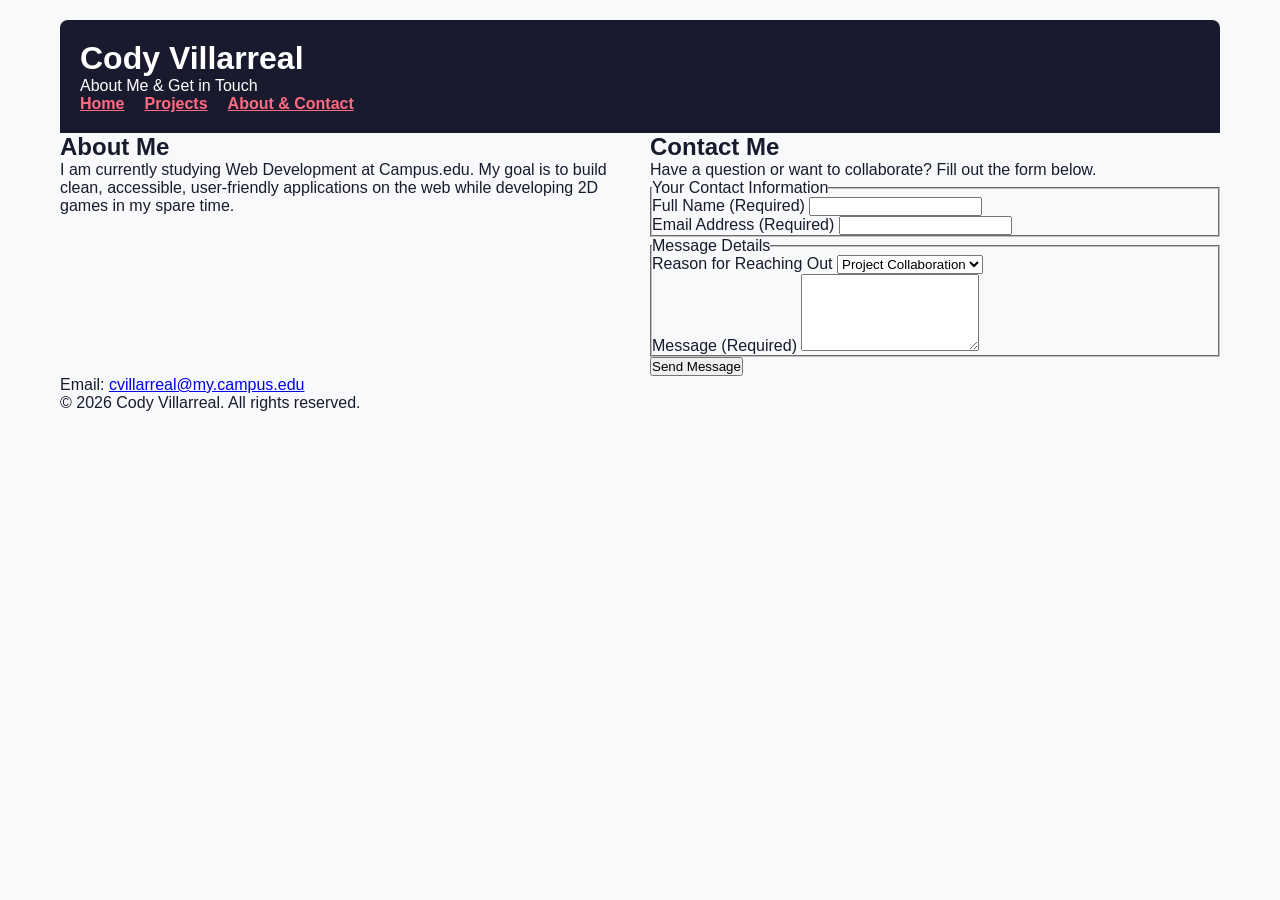
==== about.html @ d07d8ecf "Add about.html with contact form and information" ====
<!DOCTYPE html>
<html lang="en">
<head>
  <meta charset="UTF-8">
  <meta name="viewport" content="width=device-width, initial-scale=1.0">
  <title>About &amp; Contact - Cody Villarreal</title>
  <link rel="stylesheet" href="styles.css">
</head>
<body>
  <header>
    <div class="container">
      <h1>Cody Villarreal</h1>
      <p class="subtitle">About Me &amp; Get in Touch</p>
      <nav aria-label="Main Navigation">
        <ul>
          <li><a href="index.html">Home</a></li>
          <li><a href="projects.html">Projects</a></li>
          <li><a href="about.html" aria-current="page">About &amp; Contact</a></li>
        </ul>
      </nav>
    </div>
  </header>

  <main class="container">
    <section class="card">
      <h2>About Me</h2>
      <p>I am currently studying Web Development at Campus.edu. My goal is to build clean, accessible, user-friendly applications on the web while developing 2D games in my spare time.</p>
    </section>

    <section class="card" aria-labelledby="contact-heading">
      <h2 id="contact-heading">Contact Me</h2>
      <p>Have a question or want to collaborate? Fill out the form below.</p>

      <form id="contact-form" novalidate>
        <fieldset>
          <legend>Your Contact Information</legend>

          <div class="form-group">
            <label for="full-name">Full Name (Required)</label>
            <input type="text" id="full-name" name="full-name" required aria-required="true" aria-describedby="name-error">
            <span id="name-error" class="error-message" role="alert" hidden>Error: Please enter your full name.</span>
          </div>

          <div class="form-group">
            <label for="email">Email Address (Required)</label>
            <input type="email" id="email" name="email" required aria-required="true" aria-describedby="email-error">
            <span id="email-error" class="error-message" role="alert" hidden>Error: Please enter a valid email address (e.g., name@example.com).</span>
          </div>
        </fieldset>

        <fieldset>
          <legend>Message Details</legend>

          <div class="form-group">
            <label for="topic">Reason for Reaching Out</label>
            <select id="topic" name="topic">
              <option value="collaboration">Project Collaboration</option>
              <option value="question">General Question</option>
              <option value="feedback">Website Feedback</option>
            </select>
          </div>

          <div class="form-group">
            <label for="message">Message (Required)</label>
            <textarea id="message" name="message" rows="5" required aria-required="true" aria-describedby="message-error"></textarea>
            <span id="message-error" class="error-message" role="alert" hidden>Error: Please enter a message before submitting.</span>
          </div>
        </fieldset>

        <button type="submit" class="btn">Send Message</button>
        <p id="form-success" class="success-message" role="status" hidden>Thank you! Your message passed validation and is ready to send.</p>
      </form>
    </section>
  </main>

  <footer>
    <div class="container">
      <p>Email: <a href="mailto:cvillarreal@my.campus.edu">cvillarreal@my.campus.edu</a></p>
      <p>&copy; 2026 Cody Villarreal. All rights reserved.</p>
    </div>
  </footer>

  <script>
    document.getElementById('contact-form').addEventListener('submit', function (event) {
      event.preventDefault();
      let isValid = true;
      const successMsg = document.getElementById('form-success');
      successMsg.hidden = true;

      const rules = [
        { id: 'full-name', errorId: 'name-error', valid: (v) => v.trim().length > 0 },
        { id: 'email', errorId: 'email-error', valid: (v) => /^[^\s@]+@[^\s@]+\.[^\s@]+$/.test(v) },
        { id: 'message', errorId: 'message-error', valid: (v) => v.trim().length > 0 }
      ];

      rules.forEach(({ id, errorId, valid }) => {
        const field = document.getElementById(id);
        const errorSpan = document.getElementById(errorId);
        if (!valid(field.value)) {
          field.setAttribute('aria-invalid', 'true');
          errorSpan.hidden = false;
          isValid = false;
        } else {
          field.removeAttribute('aria-invalid');
          errorSpan.hidden = true;
        }
      });

      if (isValid) {
        successMsg.hidden = false;
        this.reset();
      }
    });
  </script>
</body>
</html>
---- styles.css ----
/* 1. GLOBAL & TYPE SELECTORS */
* {
  box-sizing: border-box;
  margin: 0;
  padding: 0;
}

body {
  font-family: Arial, sans-serif;
  background-color: #f8f9fa;
  color: #1a1a2e;
  margin: 0 auto;
  padding: 20px;
  max-width: 1200px; /* Expanded max-width for desktop viewports */
}

/* Flexbox Navigation Header */
header {
  background-color: #1a1a2e;
  color: #ffffff;
  padding: 20px;
  border-radius: 8px 8px 0 0;
  margin-bottom: 0;
  display: flex;
  flex-direction: column;
  align-items: center;
  gap: 10px;
  text-align: center;
}

header nav ul {
  display: flex;
  flex-direction: column;
  list-style: none;
  gap: 10px;
}

header a {
  color: #FF6B81; /* High-contrast coral accent for WCAG AA compliance (4.52:1 ratio against #1a1a2e) */
  text-decoration: underline;
  font-weight: bold;
}

header a:hover,
header a:focus {
  color: #ffffff; /* High-contrast white hover state */
}

/* WAVY DIVIDER STYLES */
.wave-container {
  width: 100%;
  overflow: hidden;
  line-height: 0;
  margin-bottom: 25px;
}

.wave-container svg {
  position: relative;
  display: block;
  width: 100%;
  height: 50px;
}

/* CSS Grid for Main Layout Section */
main {
  display: grid;
  grid-template-columns: 1fr; /* Default 1-column layout for mobile */
  gap: 20px;
}

/* 2. CLASS SELECTORS */
.card-section {
  background-color: #ffffff;
  border: 2px solid #0f3460;
  padding: 20px;
  border-radius: 8px;
}

/* Flexbox layout inside the About card */
.about-flex {
  display: flex;
  flex-direction: column;
  align-items: center;
  gap: 15px;
  margin-top: 10px;
}

.profile-img {
  border: 3px solid #e94560;
  padding: 5px;
  border-radius: 50%;
  max-width: 150px;
  height: auto;
}

/* 3. ID SELECTORS */
#contact {
  background-color: #0f3460;
  color: #ffffff;
  padding: 15px;
  margin-top: 30px;
  border-top: 4px solid #e94560;
  text-align: center;
  border-radius: 0 0 8px 8px;
}

#contact a {
  color: #FF6B81; /* High-contrast coral accent for email link against #0f3460 */
  text-decoration: underline;
}

#contact a:hover,
#contact a:focus {
  color: #ffffff;
}

/* 4. MEDIA QUERIES FOR RESPONSIVE BREAKPOINTS */

/* Tablet Viewport (768px+) */
@media (min-width: 768px) {
  header {
    flex-direction: row;
    justify-content: space-between;
    text-align: left;
  }

  header nav ul {
    flex-direction: row;
    gap: 20px;
  }

  .about-flex {
    flex-direction: row;
    justify-content: space-between;
  }
}

/* Desktop Viewport (1200px+) */
@media (min-width: 1200px) {
  main {
    grid-template-columns: 1fr 1fr; /* Multi-column Grid layout */
  }
}
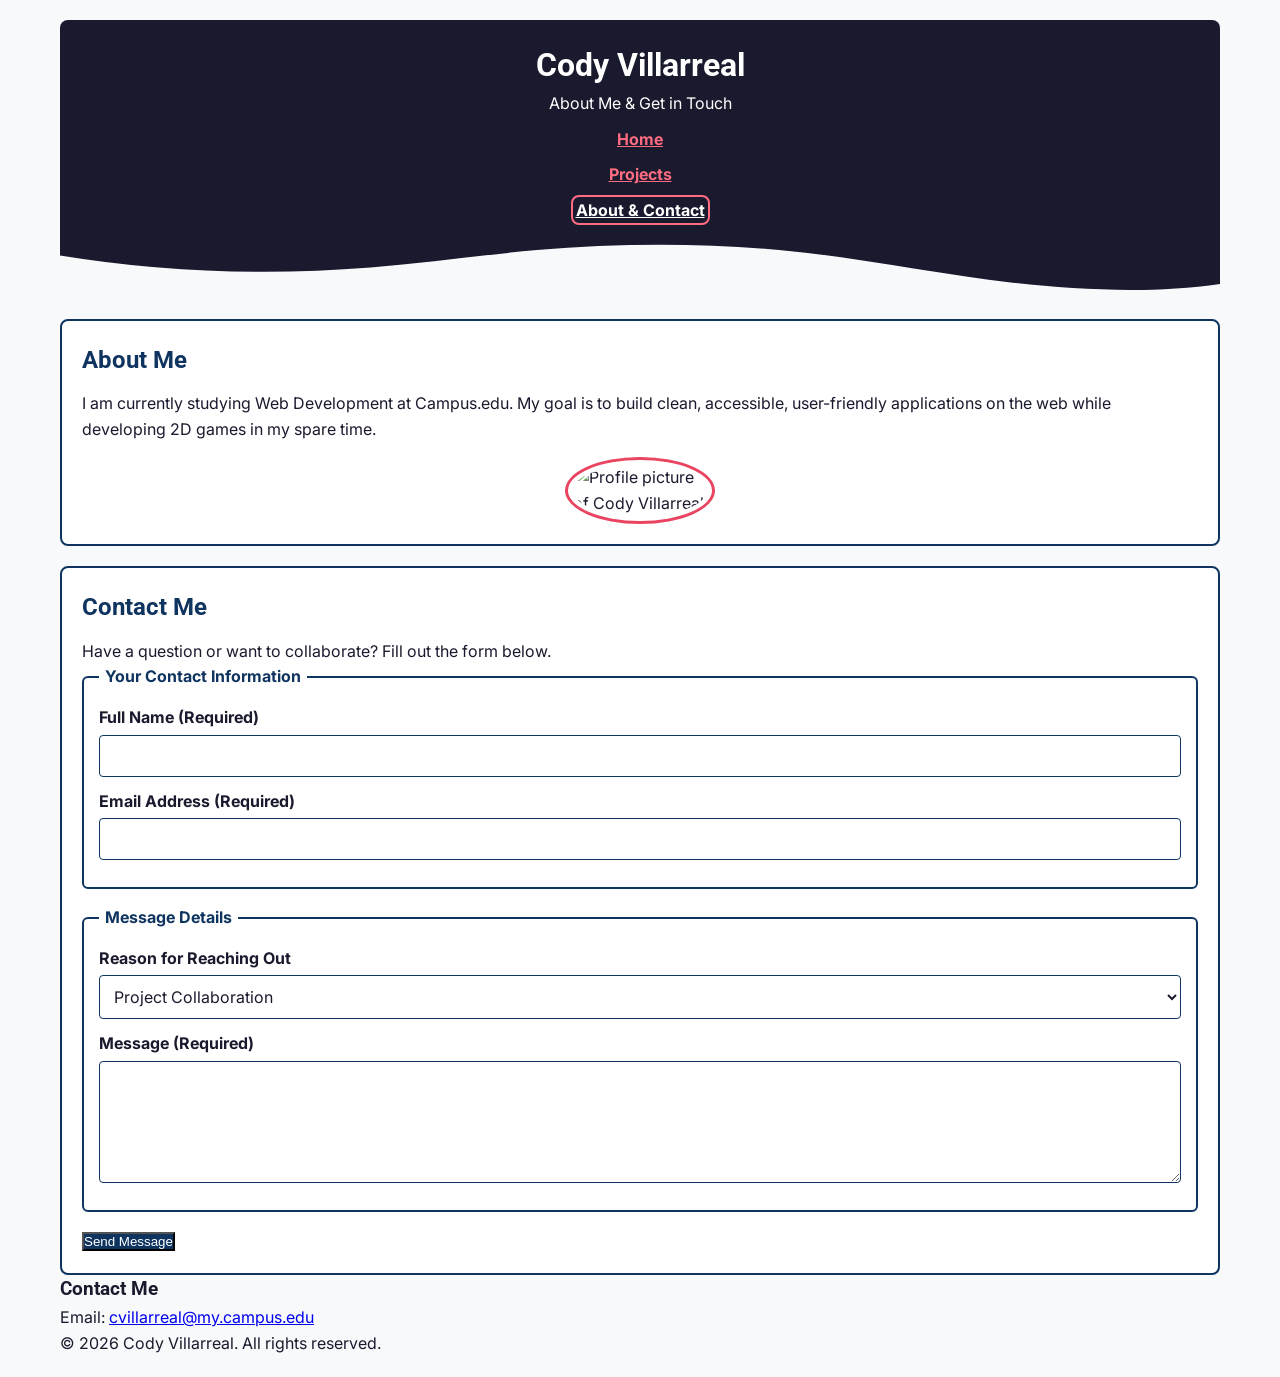
==== commit 33400380: "Refactor about.html structure and update styles" ====
--- a/about.html
+++ b/about.html
@@ -4,30 +4,46 @@
   <meta charset="UTF-8">
   <meta name="viewport" content="width=device-width, initial-scale=1.0">
   <title>About &amp; Contact - Cody Villarreal</title>
+  <!-- Google Font Pairing: Roboto (Headings) + Inter (Body) -->
+  <link rel="preconnect" href="https://fonts.googleapis.com">
+  <link rel="preconnect" href="https://fonts.gstatic.com" crossorigin>
+  <link href="https://fonts.googleapis.com/css2?family=Inter:wght@400;600;700&family=Roboto:wght@700&display=swap" rel="stylesheet">
   <link rel="stylesheet" href="styles.css">
 </head>
 <body>
   <header>
-    <div class="container">
+    <div>
       <h1>Cody Villarreal</h1>
-      <p class="subtitle">About Me &amp; Get in Touch</p>
-      <nav aria-label="Main Navigation">
-        <ul>
-          <li><a href="index.html">Home</a></li>
-          <li><a href="projects.html">Projects</a></li>
-          <li><a href="about.html" aria-current="page">About &amp; Contact</a></li>
-        </ul>
-      </nav>
+      <p>About Me &amp; Get in Touch</p>
     </div>
+    <nav aria-label="Main Navigation">
+      <ul>
+        <li><a href="index.html">Home</a></li>
+        <li><a href="projects.html">Projects</a></li>
+        <li><a href="about.html" aria-current="page">About &amp; Contact</a></li>
+      </ul>
+    </nav>
   </header>
 
-  <main class="container">
-    <section class="card">
+  <!-- Wavy Divider (Decorative - Hidden from screen readers & WAVE) -->
+  <div class="wave-container">
+    <svg viewBox="0 0 1200 120" preserveAspectRatio="none" aria-hidden="true" focusable="false">
+      <path d="M321.39,56.44c58-10.79,114.16-30.13,172-41.86,82.39-16.72,168.19-17.73,250.45-.39C823.78,31,906.67,72,985.66,92.83c70.05,18.48,146.53,26.09,214.34,3V0H0V27.35A600.21,600.21,0,0,0,321.39,56.44Z" fill="#1a1a2e"></path>
+    </svg>
+  </div>
+
+  <main>
+    <section class="card-section">
       <h2>About Me</h2>
-      <p>I am currently studying Web Development at Campus.edu. My goal is to build clean, accessible, user-friendly applications on the web while developing 2D games in my spare time.</p>
+      <div class="about-flex">
+        <p>I am currently studying Web Development at Campus.edu. My goal is to build clean, accessible, user-friendly applications on the web while developing 2D games in my spare time.</p>
+        <img class="profile-img" 
+             src="https://dummyimage.com/150x150/cccccc/000000.png&text=Profile" 
+             alt="Profile picture of Cody Villarreal">
+      </div>
     </section>
 
-    <section class="card" aria-labelledby="contact-heading">
+    <section class="card-section" aria-labelledby="contact-heading">
       <h2 id="contact-heading">Contact Me</h2>
       <p>Have a question or want to collaborate? Fill out the form below.</p>
 
@@ -67,14 +83,15 @@
           </div>
         </fieldset>
 
-        <button type="submit" class="btn">Send Message</button>
+        <button type="submit" class="btn-submit">Send Message</button>
         <p id="form-success" class="success-message" role="status" hidden>Thank you! Your message passed validation and is ready to send.</p>
       </form>
     </section>
   </main>
 
   <footer>
-    <div class="container">
+    <div id="contact">
+      <h3>Contact Me</h3>
       <p>Email: <a href="mailto:cvillarreal@my.campus.edu">cvillarreal@my.campus.edu</a></p>
       <p>&copy; 2026 Cody Villarreal. All rights reserved.</p>
     </div>
--- a/styles.css
+++ b/styles.css
@@ -6,15 +6,20 @@
 }
 
 body {
-  font-family: Arial, sans-serif;
+  font-family: 'Inter', Arial, sans-serif;
   background-color: #f8f9fa;
   color: #1a1a2e;
   margin: 0 auto;
   padding: 20px;
-  max-width: 1200px; /* Expanded max-width for desktop viewports */
-}
-
-/* Flexbox Navigation Header */
+  max-width: 1200px;
+  line-height: 1.6;
+}
+
+h1, h2, h3 {
+  font-family: 'Roboto', sans-serif;
+}
+
+/* Flexbox Navigation Header (Gestalt: Similarity across all 3 pages) */
 header {
   background-color: #1a1a2e;
   color: #ffffff;
@@ -36,14 +41,18 @@
 }
 
 header a {
-  color: #FF6B81; /* High-contrast coral accent for WCAG AA compliance (4.52:1 ratio against #1a1a2e) */
+  color: #FF6B81; /* 5.8:1 contrast against #1a1a2e (Passes WCAG AA) */
   text-decoration: underline;
   font-weight: bold;
 }
 
 header a:hover,
-header a:focus {
-  color: #ffffff; /* High-contrast white hover state */
+header a:focus,
+header a[aria-current="page"] {
+  color: #ffffff;
+  outline: 2px solid #FF6B81;
+  outline-offset: 3px;
+  border-radius: 3px;
 }
 
 /* WAVY DIVIDER STYLES */
@@ -64,16 +73,31 @@
 /* CSS Grid for Main Layout Section */
 main {
   display: grid;
-  grid-template-columns: 1fr; /* Default 1-column layout for mobile */
+  grid-template-columns: 1fr;
   gap: 20px;
 }
 
-/* 2. CLASS SELECTORS */
+/* 2. CLASS SELECTORS (Gestalt: Figure-Ground & Proximity) */
 .card-section {
   background-color: #ffffff;
   border: 2px solid #0f3460;
   padding: 20px;
   border-radius: 8px;
+}
+
+.card-section h2 {
+  color: #0f3460;
+  margin-bottom: 12px;
+}
+
+.card-section article {
+  margin-top: 12px;
+}
+
+.card-section ol,
+.card-section ul {
+  padding-left: 22px;
+  margin-top: 6px;
 }
 
 /* Flexbox layout inside the About card */
@@ -93,51 +117,93 @@
   height: auto;
 }
 
-/* 3. ID SELECTORS */
-#contact {
+/* Gestalt: Proximity & Similarity for Project Cards */
+.project-grid {
+  display: grid;
+  grid-template-columns: 1fr;
+  gap: 16px;
+  margin-top: 12px;
+}
+
+.project-card {
+  background-color: #f8f9fa;
+  border: 1.5px solid #0f3460;
+  border-left: 5px solid #e94560;
+  border-radius: 6px;
+  padding: 15px;
+}
+
+.project-card h3 {
+  color: #1a1a2e;
+  margin-bottom: 6px;
+}
+
+/* 3. ACCESSIBLE FORM STYLES */
+fieldset {
+  border: 2px solid #0f3460;
+  border-radius: 6px;
+  padding: 15px;
+  margin-bottom: 16px;
+}
+
+legend {
+  font-weight: bold;
+  color: #0f3460;
+  padding: 0 6px;
+}
+
+.form-group {
+  display: flex;
+  flex-direction: column;
+  margin-bottom: 12px;
+}
+
+label {
+  font-weight: bold;
+  color: #1a1a2e;
+  margin-bottom: 4px;
+}
+
+input,
+select,
+textarea {
+  font-family: inherit;
+  font-size: 1rem;
+  padding: 10px;
+  border: 1.5px solid #0f3460;
+  border-radius: 4px;
+  background-color: #ffffff;
+  color: #1a1a2e;
+}
+
+input:focus,
+select:focus,
+textarea:focus {
+  outline: 3px solid #0f3460;
+  outline-offset: 2px;
+}
+
+/* Accessible Error State: High-contrast border + background + text (not color alone) */
+input[aria-invalid="true"],
+textarea[aria-invalid="true"] {
+  border: 2.5px solid #c81e3b;
+  background-color: #fff5f6;
+}
+
+.error-message {
+  color: #c81e3b; /* 5.4:1 contrast on #ffffff (Passes WCAG AA) */
+  font-weight: bold;
+  font-size: 0.9rem;
+  margin-top: 4px;
+}
+
+.success-message {
+  color: #0f3460;
+  font-weight: bold;
+  margin-top: 10px;
+}
+
+.btn-submit {
   background-color: #0f3460;
   color: #ffffff;
-  padding: 15px;
-  margin-top: 30px;
-  border-top: 4px solid #e94560;
-  text-align: center;
-  border-radius: 0 0 8px 8px;
-}
-
-#contact a {
-  color: #FF6B81; /* High-contrast coral accent for email link against #0f3460 */
-  text-decoration: underline;
-}
-
-#contact a:hover,
-#contact a:focus {
-  color: #ffffff;
-}
-
-/* 4. MEDIA QUERIES FOR RESPONSIVE BREAKPOINTS */
-
-/* Tablet Viewport (768px+) */
-@media (min-width: 768px) {
-  header {
-    flex-direction: row;
-    justify-content: space-between;
-    text-align: left;
-  }
-
-  header nav ul {
-    flex-direction: row;
-    gap: 20px;
-  }
-
-  .about-flex {
-    flex-direction: row;
-    justify-content: space-between;
-  }
-}
-
-/* Desktop Viewport (1200px+) */
-@media (min-width: 1200px) {
-  main {
-    grid-template-columns: 1fr 1fr; /* Multi-column Grid layout */
-  }
-}
+  padding
